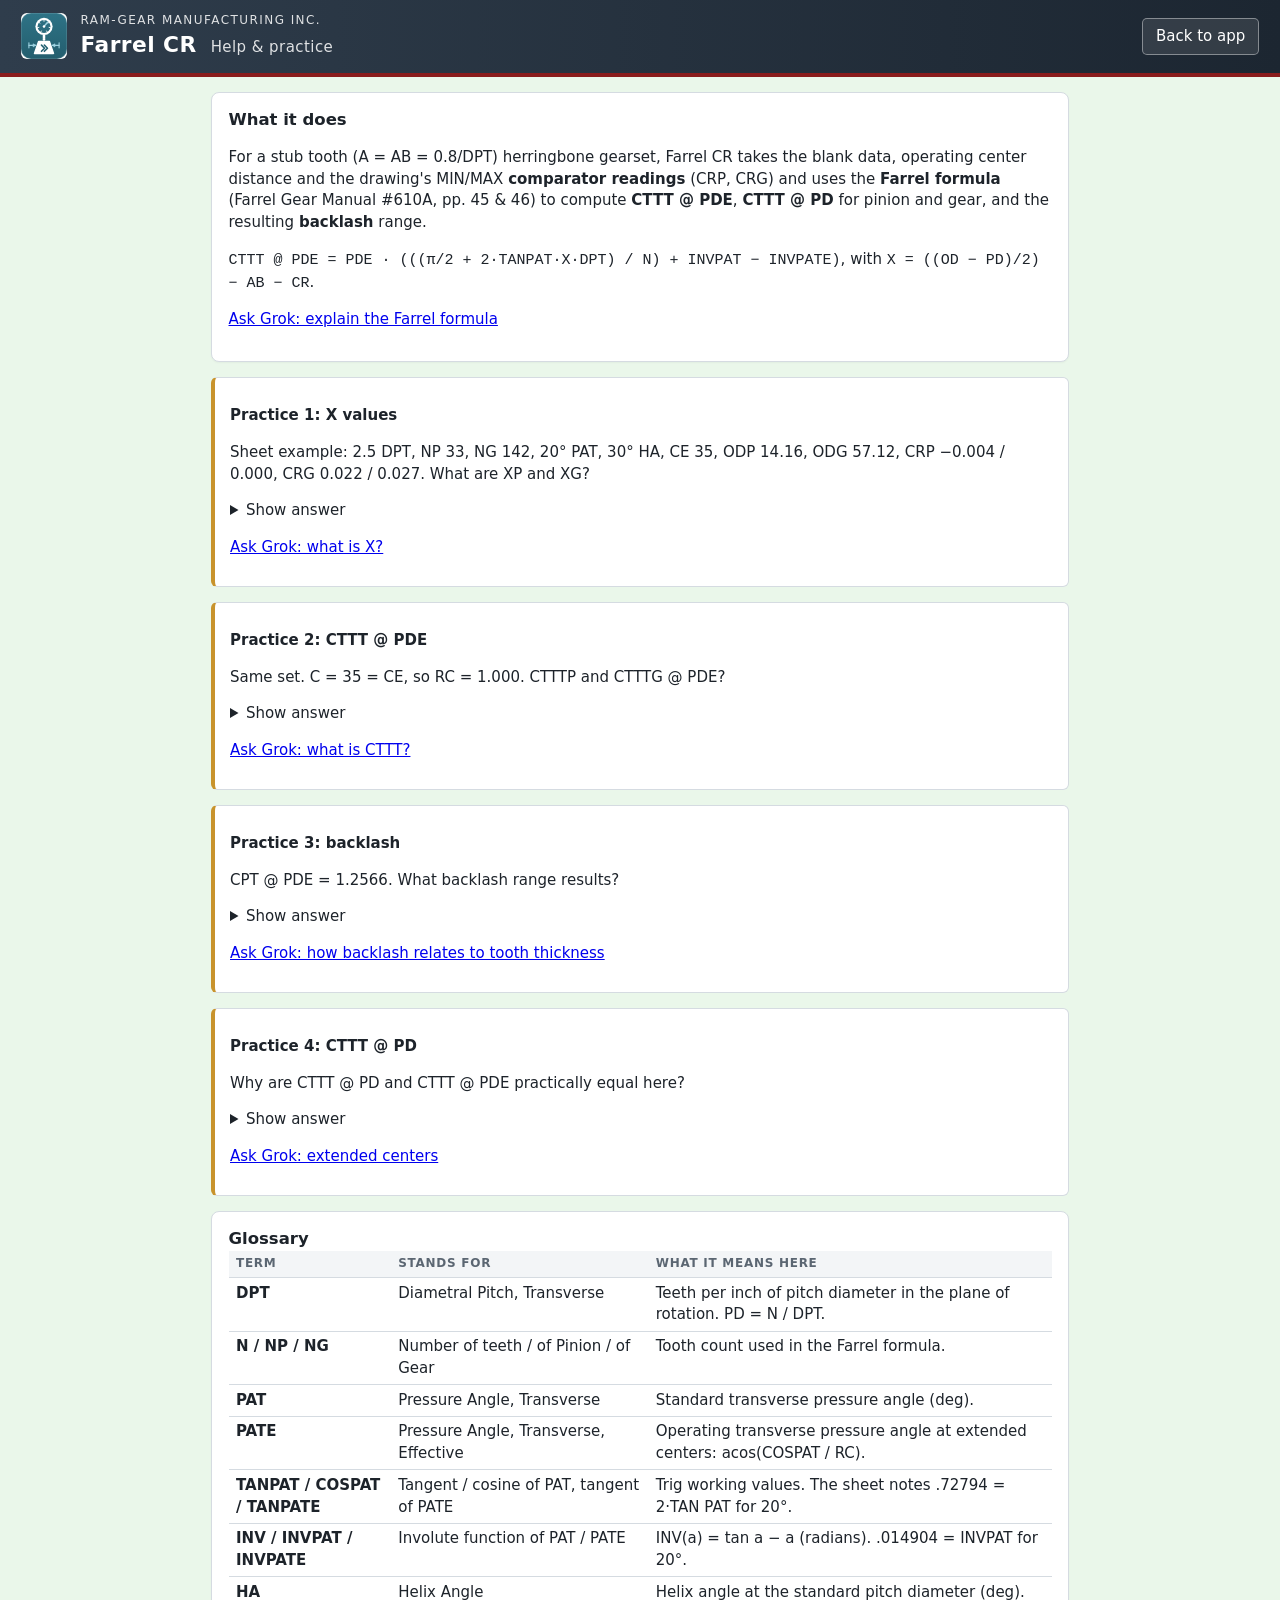
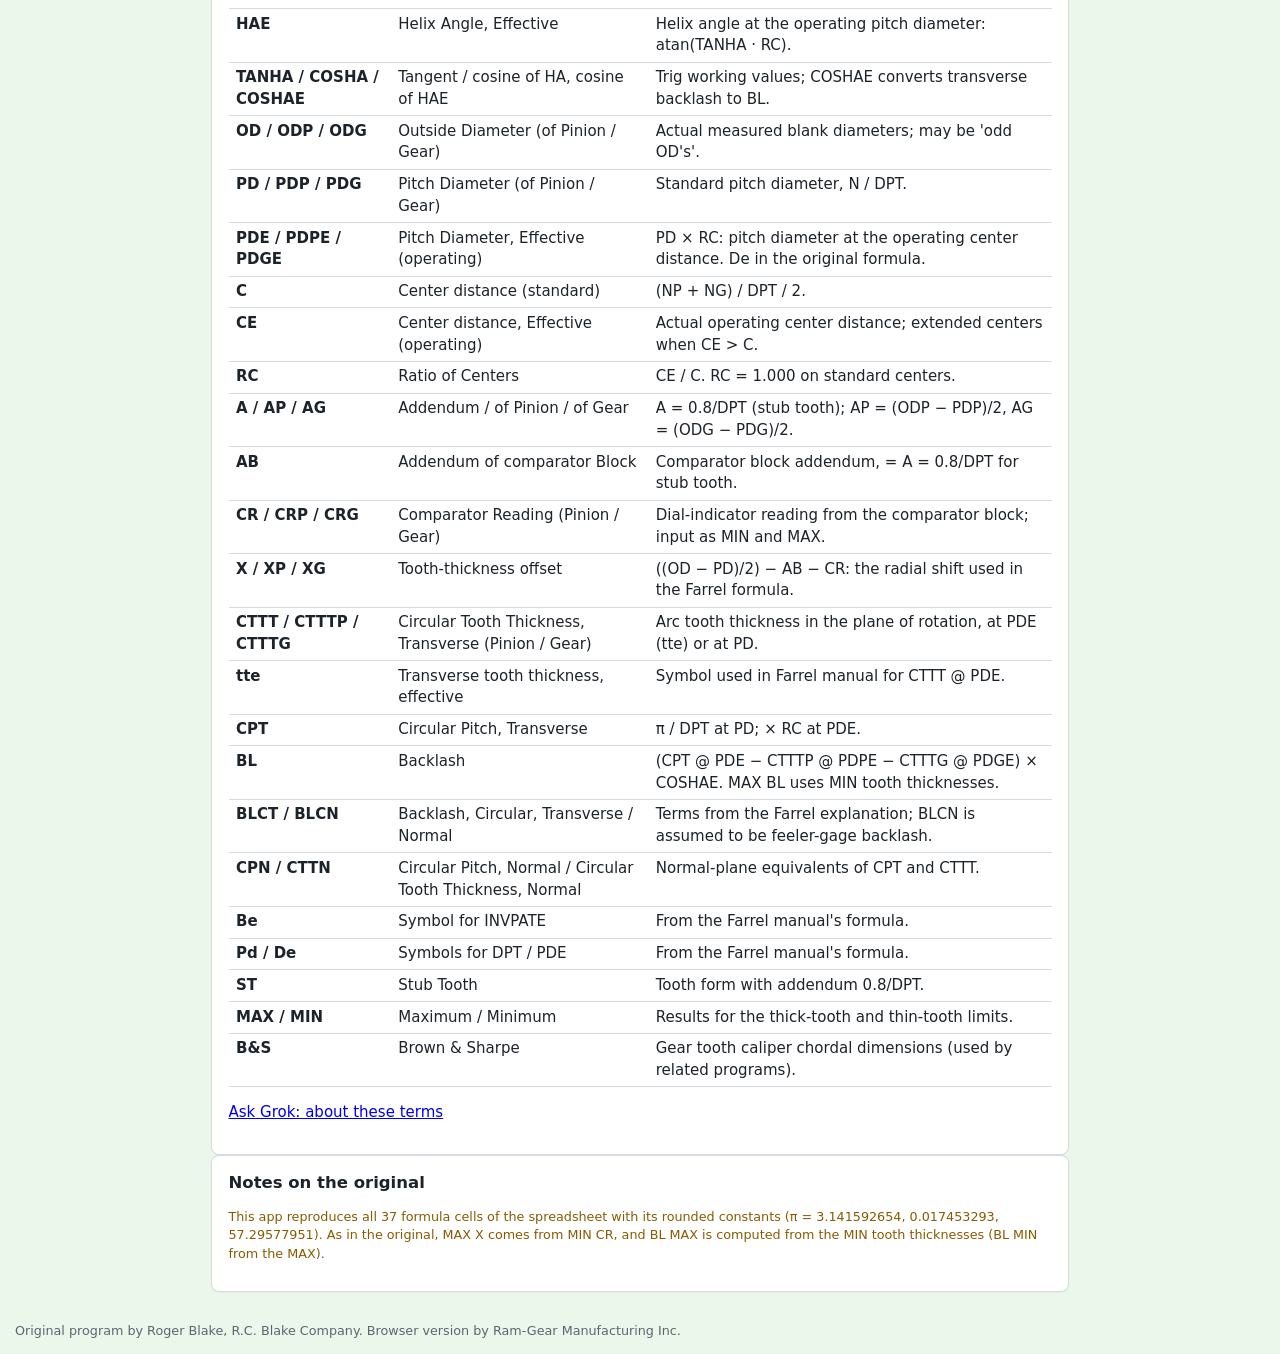
==== help.html @ 2f3c58b5 "Farrel CR app" ====
<!DOCTYPE html>
<html lang="en"><head><meta charset="utf-8"><meta name="viewport" content="width=device-width, initial-scale=1">
<title>Farrel CR – Help &amp; Practice | Ram-Gear Manufacturing</title>
<link rel="icon" type="image/svg+xml" href="icon.svg"><link rel="icon" type="image/png" href="favicon.png"><link rel="icon" href="favicon.ico" sizes="any"><link rel="apple-touch-icon" href="apple-touch-icon.png"><link rel="stylesheet" href="css/style.css"></head>
<body>
<header class="site-header"><div class="brand"><img class="app-icon" src="icon.svg" width="46" height="46" alt="Farrel CR icon">
<div><div class="company">Ram-Gear Manufacturing Inc.</div><h1>Farrel CR <span class="sub">Help &amp; practice</span></h1></div></div>
<nav class="header-actions"><a class="btn" href="index.html">Back to app</a></nav></header>
<main class="help-main">
<section class="card"><h2>What it does</h2>
<p>For a stub tooth (A = AB = 0.8/DPT) herringbone gearset, Farrel CR takes the blank data, operating center distance and the drawing's MIN/MAX <b>comparator readings</b> (CRP, CRG) and uses the <b>Farrel formula</b> (Farrel Gear Manual #610A, pp. 45 &amp; 46) to compute <b>CTTT @ PDE</b>, <b>CTTT @ PD</b> for pinion and gear, and the resulting <b>backlash</b> range.</p>
<p><code>CTTT @ PDE = PDE · (((π/2 + 2·TANPAT·X·DPT) / N) + INVPAT − INVPATE)</code>, with <code>X = ((OD − PD)/2) − AB − CR</code>.</p>
<p><a href="https://grok.com/?q=Explain%20the%20Farrel%20formula%20tte%20%3D%20De%5B1.5708%20%2B%20.72794%20%28X%29%20Pd%20%2B%20.014904%20-%20Be%5D/N%20for%20gear%20tooth%20thickness%20from%20comparator%20readings." target="_blank" rel="noopener">Ask Grok: explain the Farrel formula</a></p></section>
<div class="practice"><h3>Practice 1: X values</h3><p>Sheet example: 2.5 DPT, NP 33, NG 142, 20° PAT, 30° HA, CE 35, ODP 14.16, ODG 57.12, CRP −0.004 / 0.000, CRG 0.022 / 0.027. What are XP and XG?</p><details><summary>Show answer</summary><p>PDP 13.2, AP 0.48, AB 0.32. XP MAX = 0.48 − 0.32 − (−0.004) = 0.1640, MIN 0.1600. PDG 56.8, AG 0.16: XG MAX −0.1820, MIN −0.1870.</p></details><p><a href="https://grok.com/?q=What%20does%20the%20X%20value%20mean%20in%20the%20Farrel%20formula%20for%20tooth%20thickness%20from%20comparator%20reading%3F" target="_blank" rel="noopener">Ask Grok: what is X?</a></p></div><div class="practice"><h3>Practice 2: CTTT @ PDE</h3><p>Same set. C = 35 = CE, so RC = 1.000. CTTTP and CTTTG @ PDE?</p><details><summary>Show answer</summary><p>CTTTP @ PDPE MAX 0.7477, MIN 0.7448; CTTTG @ PDGE MAX 0.4958, MIN 0.4922.</p></details><p><a href="https://grok.com/?q=Explain%20circular%20tooth%20thickness%20transverse%20%28CTTT%29%20at%20the%20operating%20pitch%20diameter%20for%20a%20herringbone%20gearset." target="_blank" rel="noopener">Ask Grok: what is CTTT?</a></p></div><div class="practice"><h3>Practice 3: backlash</h3><p>CPT @ PDE = 1.2566. What backlash range results?</p><details><summary>Show answer</summary><p>BL MAX = (1.2566 − 0.7448 − 0.4922) × COSHAE(0.8660) = 0.0170; BL MIN = 0.0113.</p></details><p><a href="https://grok.com/?q=How%20is%20backlash%20calculated%20from%20pinion%20and%20gear%20circular%20tooth%20thickness%20and%20circular%20pitch%3F" target="_blank" rel="noopener">Ask Grok: how backlash relates to tooth thickness</a></p></div><div class="practice"><h3>Practice 4: CTTT @ PD</h3><p>Why are CTTT @ PD and CTTT @ PDE practically equal here?</p><details><summary>Show answer</summary><p>Because RC = 1.000 the set is on standard centers, so PDE = PD and INVPAT = INVPATE (sheet shows PATE 20.0000005° from the rounded constants). CTTTP @ PDP 0.7477 / 0.7448.</p></details><p><a href="https://grok.com/?q=What%20changes%20in%20gear%20tooth%20thickness%20when%20a%20gearset%20runs%20on%20extended%20center%20distance%3F" target="_blank" rel="noopener">Ask Grok: extended centers</a></p></div>
<section class="card" id="glossary"><h2>Glossary</h2>
<table class="results"><thead><tr><th>Term</th><th>Stands for</th><th>What it means here</th></tr></thead><tbody><tr><td><b>DPT</b></td><td>Diametral Pitch, Transverse</td><td>Teeth per inch of pitch diameter in the plane of rotation. PD = N / DPT.</td></tr><tr><td><b>N / NP / NG</b></td><td>Number of teeth / of Pinion / of Gear</td><td>Tooth count used in the Farrel formula.</td></tr><tr><td><b>PAT</b></td><td>Pressure Angle, Transverse</td><td>Standard transverse pressure angle (deg).</td></tr><tr><td><b>PATE</b></td><td>Pressure Angle, Transverse, Effective</td><td>Operating transverse pressure angle at extended centers: acos(COSPAT / RC).</td></tr><tr><td><b>TANPAT / COSPAT / TANPATE</b></td><td>Tangent / cosine of PAT, tangent of PATE</td><td>Trig working values. The sheet notes .72794 = 2·TAN PAT for 20°.</td></tr><tr><td><b>INV / INVPAT / INVPATE</b></td><td>Involute function of PAT / PATE</td><td>INV(a) = tan a − a (radians). .014904 = INVPAT for 20°.</td></tr><tr><td><b>HA</b></td><td>Helix Angle</td><td>Helix angle at the standard pitch diameter (deg).</td></tr><tr><td><b>HAE</b></td><td>Helix Angle, Effective</td><td>Helix angle at the operating pitch diameter: atan(TANHA · RC).</td></tr><tr><td><b>TANHA / COSHA / COSHAE</b></td><td>Tangent / cosine of HA, cosine of HAE</td><td>Trig working values; COSHAE converts transverse backlash to BL.</td></tr><tr><td><b>OD / ODP / ODG</b></td><td>Outside Diameter (of Pinion / Gear)</td><td>Actual measured blank diameters; may be 'odd OD's'.</td></tr><tr><td><b>PD / PDP / PDG</b></td><td>Pitch Diameter (of Pinion / Gear)</td><td>Standard pitch diameter, N / DPT.</td></tr><tr><td><b>PDE / PDPE / PDGE</b></td><td>Pitch Diameter, Effective (operating)</td><td>PD × RC: pitch diameter at the operating center distance. De in the original formula.</td></tr><tr><td><b>C</b></td><td>Center distance (standard)</td><td>(NP + NG) / DPT / 2.</td></tr><tr><td><b>CE</b></td><td>Center distance, Effective (operating)</td><td>Actual operating center distance; extended centers when CE > C.</td></tr><tr><td><b>RC</b></td><td>Ratio of Centers</td><td>CE / C. RC = 1.000 on standard centers.</td></tr><tr><td><b>A / AP / AG</b></td><td>Addendum / of Pinion / of Gear</td><td>A = 0.8/DPT (stub tooth); AP = (ODP − PDP)/2, AG = (ODG − PDG)/2.</td></tr><tr><td><b>AB</b></td><td>Addendum of comparator Block</td><td>Comparator block addendum, = A = 0.8/DPT for stub tooth.</td></tr><tr><td><b>CR / CRP / CRG</b></td><td>Comparator Reading (Pinion / Gear)</td><td>Dial-indicator reading from the comparator block; input as MIN and MAX.</td></tr><tr><td><b>X / XP / XG</b></td><td>Tooth-thickness offset</td><td>((OD − PD)/2) − AB − CR: the radial shift used in the Farrel formula.</td></tr><tr><td><b>CTTT / CTTTP / CTTTG</b></td><td>Circular Tooth Thickness, Transverse (Pinion / Gear)</td><td>Arc tooth thickness in the plane of rotation, at PDE (tte) or at PD.</td></tr><tr><td><b>tte</b></td><td>Transverse tooth thickness, effective</td><td>Symbol used in Farrel manual for CTTT @ PDE.</td></tr><tr><td><b>CPT</b></td><td>Circular Pitch, Transverse</td><td>π / DPT at PD; × RC at PDE.</td></tr><tr><td><b>BL</b></td><td>Backlash</td><td>(CPT @ PDE − CTTTP @ PDPE − CTTTG @ PDGE) × COSHAE. MAX BL uses MIN tooth thicknesses.</td></tr><tr><td><b>BLCT / BLCN</b></td><td>Backlash, Circular, Transverse / Normal</td><td>Terms from the Farrel explanation; BLCN is assumed to be feeler-gage backlash.</td></tr><tr><td><b>CPN / CTTN</b></td><td>Circular Pitch, Normal / Circular Tooth Thickness, Normal</td><td>Normal-plane equivalents of CPT and CTTT.</td></tr><tr><td><b>Be</b></td><td>Symbol for INVPATE</td><td>From the Farrel manual's formula.</td></tr><tr><td><b>Pd / De</b></td><td>Symbols for DPT / PDE</td><td>From the Farrel manual's formula.</td></tr><tr><td><b>ST</b></td><td>Stub Tooth</td><td>Tooth form with addendum 0.8/DPT.</td></tr><tr><td><b>MAX / MIN</b></td><td>Maximum / Minimum</td><td>Results for the thick-tooth and thin-tooth limits.</td></tr><tr><td><b>B&amp;S</b></td><td>Brown &amp; Sharpe</td><td>Gear tooth caliper chordal dimensions (used by related programs).</td></tr></tbody></table>
<p><a href="https://grok.com/?q=Explain%20gear%20abbreviations%20DPT%2C%20PAT%2C%20PATE%2C%20HAE%2C%20PDE%2C%20CE%2C%20RC%2C%20CR%2C%20CTTT%2C%20CPT%20and%20backlash%20for%20herringbone%20gears." target="_blank" rel="noopener">Ask Grok: about these terms</a></p></section>
<section class="card"><h2>Notes on the original</h2>
<p class="flag">This app reproduces all 37 formula cells of the spreadsheet with its rounded constants (π = 3.141592654, 0.017453293, 57.29577951). As in the original, MAX X comes from MIN CR, and BL MAX is computed from the MIN tooth thicknesses (BL MIN from the MAX).</p></section>
</main>
<footer class="site-footer">Original program by Roger Blake, R.C. Blake Company. Browser version by Ram-Gear Manufacturing Inc.</footer>
</body></html>
---- css/style.css ----
:root{
  --ink:#1d232a; --muted:#5b6672; --line:#d5dbe1; --bg:#EAF7EA; --card:#fff;
  --brand:#8a1c1c; --brand-dark:#5e1010; --steel:#2f3d4c; --accent:#c8932c;
  --ok:#256b3a; --warn:#8a5a00; --err:#a11d1d;
  --mono: "SFMono-Regular", Consolas, "Liberation Mono", Menlo, monospace;
}
*{box-sizing:border-box}
html,body{margin:0;background:var(--bg);color:var(--ink);font:15px/1.45 system-ui,-apple-system,"Segoe UI",Roboto,Arial,sans-serif}
.site-header{display:flex;justify-content:space-between;align-items:center;gap:1rem;flex-wrap:wrap;
  padding:.8rem 1.4rem;background:linear-gradient(90deg,var(--steel),#1c2631);color:#fff;border-bottom:4px solid var(--brand)}
.brand{display:flex;align-items:center;gap:.9rem}
.logo{width:46px;height:46px;border-radius:6px;background:var(--brand);color:#fff;display:grid;place-items:center;
  font-weight:800;letter-spacing:.5px;font-size:1.1rem;border:2px solid var(--accent)}
.company{font-size:.8rem;text-transform:uppercase;letter-spacing:.12em;opacity:.85}
h1{margin:0;font-size:1.45rem;letter-spacing:.02em}
h1 .sub{font-weight:400;font-size:1rem;opacity:.85;margin-left:.4rem}
h2{font-size:1.1rem;margin:0}
h3{font-size:1rem}
.layout{display:grid;grid-template-columns:minmax(330px,440px) 1fr;gap:1.1rem;padding:1.1rem 1.4rem;max-width:1400px;margin:0 auto}
#tools,#docs{grid-column:1 / -1}
.card{background:var(--card);border:1px solid var(--line);border-radius:8px;padding:1rem 1.1rem;box-shadow:0 1px 2px rgba(0,0,0,.04)}
.card-head{display:flex;justify-content:space-between;align-items:center;border-bottom:2px solid var(--brand);padding-bottom:.45rem;margin-bottom:.8rem}
.units{font-size:.85rem;color:var(--muted)}
.units select{margin-left:.3rem}
.field{margin-bottom:.65rem}
.field label{display:block;font-weight:600;font-size:.9rem;margin-bottom:.2rem}
.field label small{font-weight:400;color:var(--muted)}
.inp{display:flex;align-items:center;gap:.4rem}
input,select,textarea{font:inherit;padding:.38rem .5rem;border:1px solid #aab4be;border-radius:5px;background:#fff;color:var(--ink)}
.inp input{flex:1;font-family:var(--mono);font-size:1rem}
input:focus,select:focus,textarea:focus{outline:2px solid var(--accent);outline-offset:0;border-color:var(--accent)}
.field.has-error input{border-color:var(--err);background:#fff6f6}
.u{min-width:2.4rem;color:var(--muted);font-size:.85rem}
.hint{font-size:.8rem;color:var(--muted);margin-top:.15rem;font-family:var(--mono)}
.err{font-size:.82rem;color:var(--err);margin-top:.15rem}
.err:empty{display:none}
.btn{font:inherit;cursor:pointer;border:1px solid #aab4be;border-radius:5px;padding:.42rem .85rem;background:#f7f8fa;color:var(--ink)}
.btn:hover{background:#eceff2}
.site-header .btn{background:rgba(255,255,255,.1);color:#fff;border-color:rgba(255,255,255,.4)}
.site-header .btn:hover{background:rgba(255,255,255,.2)}
.btn-primary{background:var(--brand);color:#fff;border-color:var(--brand-dark);font-weight:600}
.btn-primary:hover{background:var(--brand-dark)}
.btn-ghost{background:transparent}
.btn-small{padding:.2rem .55rem;font-size:.82rem}
.actions{display:flex;gap:.5rem;flex-wrap:wrap;margin-top:.8rem}
.job{margin-top:.6rem;border:1px dashed var(--line);border-radius:6px;padding:.4rem .6rem}
.job summary{cursor:pointer;font-size:.9rem;color:var(--muted)}
.job label{display:block;font-size:.85rem;margin-top:.35rem}
.job input,.job textarea{width:100%;margin-top:.15rem}
.grid2{display:grid;grid-template-columns:1fr 1fr;gap:0 .6rem}
.notes{margin-top:1rem;background:#fbf7ee;border:1px solid #ead9b5;border-radius:6px;padding:.55rem .8rem;font-size:.88rem}
.notes h3{margin:.1rem 0 .3rem;color:var(--brand);font-size:.9rem;text-transform:uppercase;letter-spacing:.06em}
.notes p{margin:.25rem 0}
.notes code{font-family:var(--mono);font-size:.85em}
table.results{width:100%;border-collapse:collapse}
.results th,.results td{border-bottom:1px solid var(--line);padding:.45rem .55rem;text-align:left;vertical-align:top}
.results thead th{background:#f3f5f7;font-size:.8rem;text-transform:uppercase;letter-spacing:.06em;color:var(--muted)}
.results td.num,.results th.num{text-align:right;font-family:var(--mono);white-space:nowrap}
.results td.idx{width:2.2rem;color:var(--muted)}
.results tr.key td{background:#fff7e6;font-weight:700}
.results tr.key td.num{font-size:1.15rem;color:var(--brand-dark)}
.results.small td{font-size:.88rem;padding:.3rem .55rem}
.results .unit{color:var(--muted);font-size:.8em;margin-left:.25rem}
.results .dm{color:var(--muted);margin-left:.5rem}
.empty{color:var(--muted);text-align:center;padding:2rem!important}
.sec{margin:1.2rem 0 .4rem}
.tag{display:inline-block;font-size:.68rem;font-weight:600;text-transform:uppercase;letter-spacing:.05em;padding:.05rem .4rem;border-radius:3px;vertical-align:middle}
.tag-new{background:#e7eef7;color:#2c4f7c;border:1px solid #c4d4e8}
.stamp{font-size:.8rem;color:var(--muted)}
.method{font-size:.8rem;color:var(--muted);margin-top:1rem;border-top:1px solid var(--line);padding-top:.6rem}
.msg{border-radius:5px;padding:.45rem .7rem;margin-bottom:.6rem;font-size:.88rem}
.msg.warn{background:#fff6e0;border:1px solid #f0d48a;color:var(--warn)}
.msg.error{background:#fdecec;border:1px solid #f0b4b4;color:var(--err)}
.muted{color:var(--muted);font-size:.88rem}
.helpers{display:grid;grid-template-columns:repeat(auto-fill,minmax(250px,1fr));gap:.8rem}
.helper{border:1px solid var(--line);border-radius:6px;padding:.6rem .7rem;display:flex;flex-direction:column;gap:.35rem}
.helper h4{margin:0;font-size:.9rem}
.helper label{font-size:.85rem;display:flex;justify-content:space-between;align-items:center;gap:.5rem}
.helper input{width:9rem;font-family:var(--mono)}
.helper output{font-family:var(--mono);font-weight:700;min-height:1.2em}
.helper .btn{align-self:flex-start}
.docs code{font-family:var(--mono);font-size:.88em;background:#f3f5f7;padding:.05rem .25rem;border-radius:3px}
.formulas li{margin:.25rem 0}
.site-footer{display:flex;justify-content:space-between;flex-wrap:wrap;gap:.5rem;padding:.8rem 1.4rem 1.4rem;color:var(--muted);font-size:.8rem;max-width:1400px;margin:0 auto}
.print-only{display:none}
.toast{position:fixed;bottom:1rem;left:50%;transform:translateX(-50%);background:var(--steel);color:#fff;padding:.5rem 1rem;border-radius:5px;font-size:.9rem;z-index:10}
@media (max-width:860px){.layout{grid-template-columns:1fr}}

@media print{
  @page{size:letter;margin:.5in}
  html,body{background:#fff;font-size:11pt}
  .no-print,.site-header,.site-footer,#messages .warn-print-hide{display:none!important}
  .print-only{display:block}
  .layout{display:block;padding:0}
  .card{border:none;box-shadow:none;padding:0}
  .print-brand{display:flex;gap:.8rem;align-items:center;border-bottom:3px solid #000;padding-bottom:.4rem;margin-bottom:.5rem}
  .print-brand .logo{width:38px;height:38px;background:#fff;color:#000;border:2px solid #000}
  .ptitle{font-weight:700;font-size:13pt}
  .jobtable{width:100%;border-collapse:collapse;margin:.3rem 0 .6rem;font-size:10pt}
  .jobtable td{padding:.15rem .3rem;border:1px solid #999}
  .jobtable td.k{font-weight:600;width:16%;background:#f2f2f2}
  .results th,.results td{border-bottom:1px solid #999;padding:.2rem .45rem}
  .results.small td{padding:.12rem .45rem;font-size:9pt}
  .sec{margin:.6rem 0 .2rem}
  .method{margin-top:.5rem;font-size:8pt}
  .results tr.key td{background:#eee}
  .card-head{border-bottom:1px solid #000}
  .tag-new{border:1px solid #999;background:#fff;color:#333}
  .sig{margin-top:1rem}
  .card-head{margin-bottom:.3rem}
  .print-brand{margin-bottom:.3rem}
  .msg{border:1px solid #999;background:#fff;color:#000}
}
.attrib{font-size:.88rem;color:var(--muted);border-left:3px solid var(--accent);padding:.3rem .7rem;background:#fbf7ee}

a.btn{text-decoration:none;display:inline-block}
.app-icon{width:46px;height:46px;border-radius:10px;display:block;flex:none}
/* Span CR additions */
.app-icon{border-radius:6px;background:#fff}
.big{font-family:var(--mono);font-size:1.15rem;font-weight:700}
table.results{width:100%;border-collapse:collapse}
table.results th,table.results td{padding:.3rem .5rem;border-bottom:1px solid var(--line);text-align:left}
table.results td.num,table.results th.num{text-align:right;font-family:var(--mono)}
.site-footer{text-align:center;color:var(--muted);font-size:.85rem;padding:1rem}
.practice{background:#fff;border:1px solid var(--line);border-left:4px solid var(--accent);border-radius:6px;padding:.8rem 1rem;margin:1rem 0}
.practice details{margin-top:.4rem}
.flag{color:var(--warn);font-size:.85rem}
.help-main{max-width:900px;margin:0 auto;padding:1rem 1.4rem}
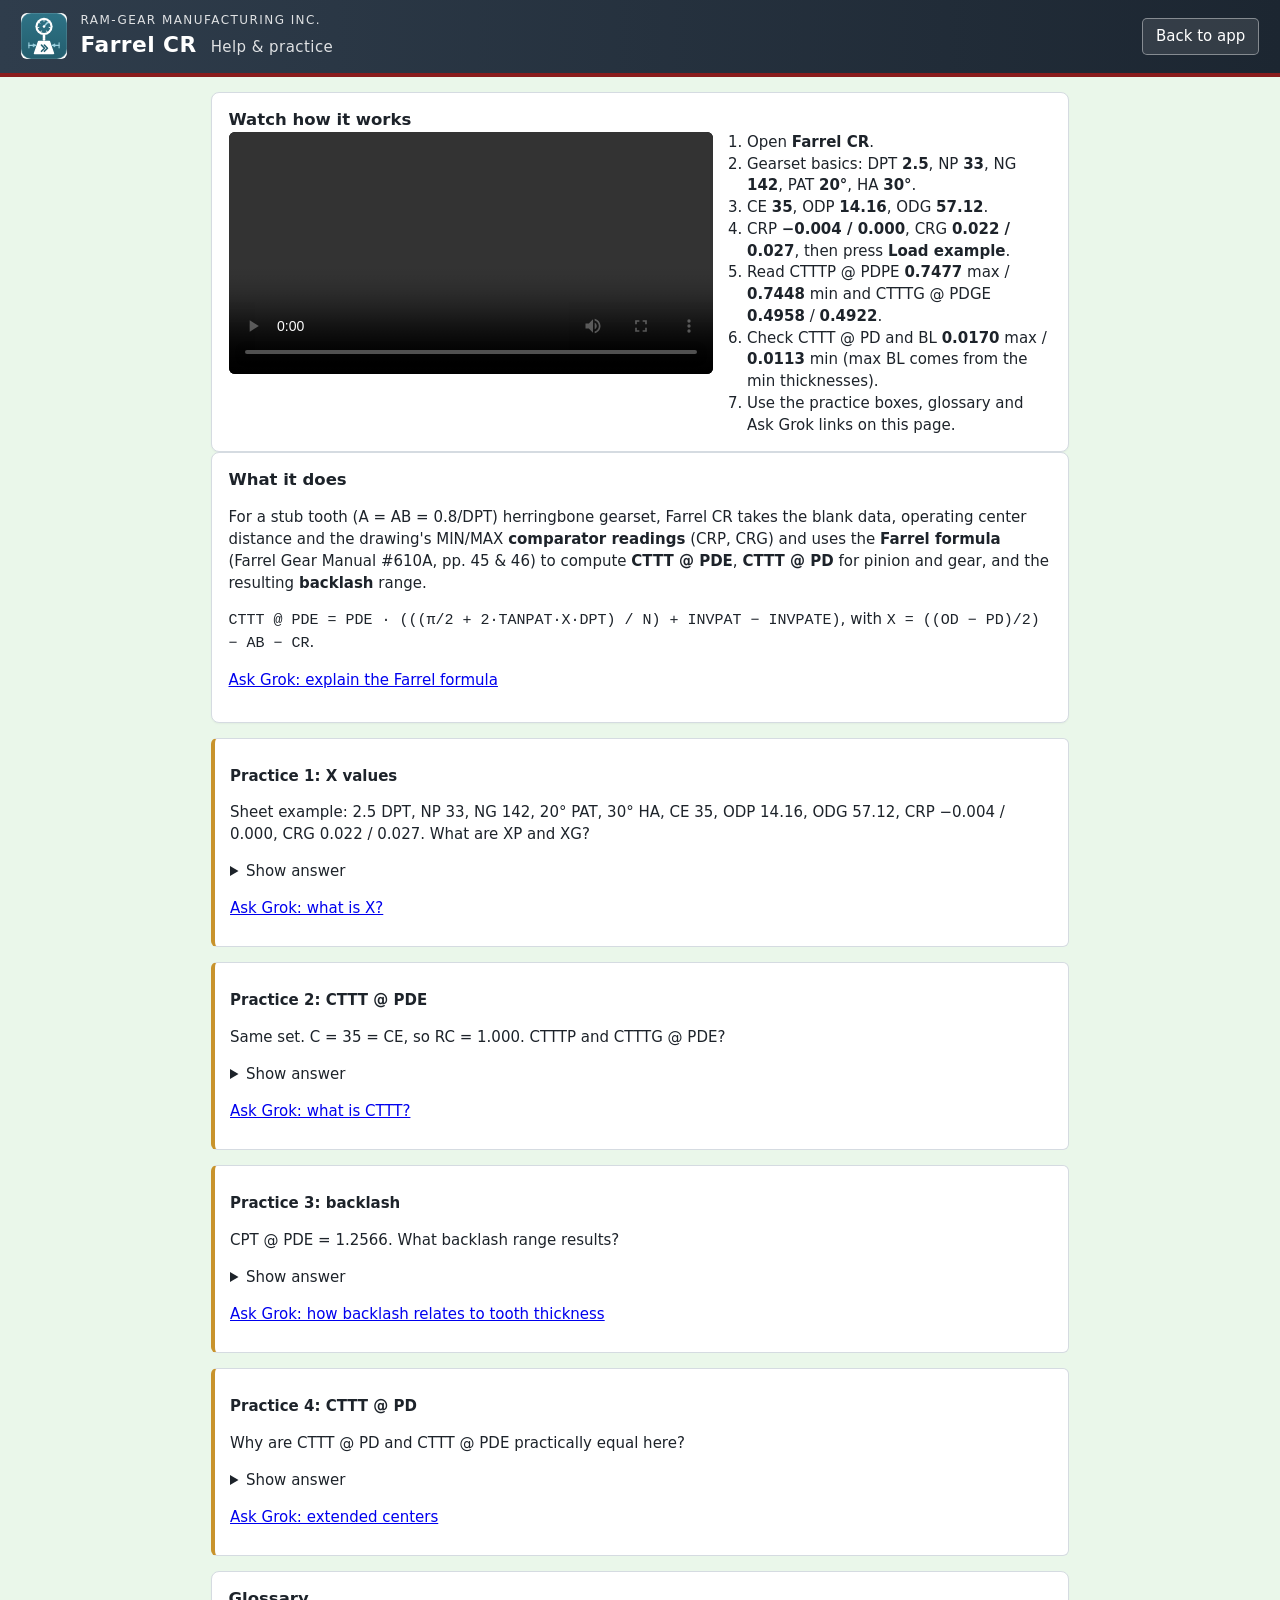
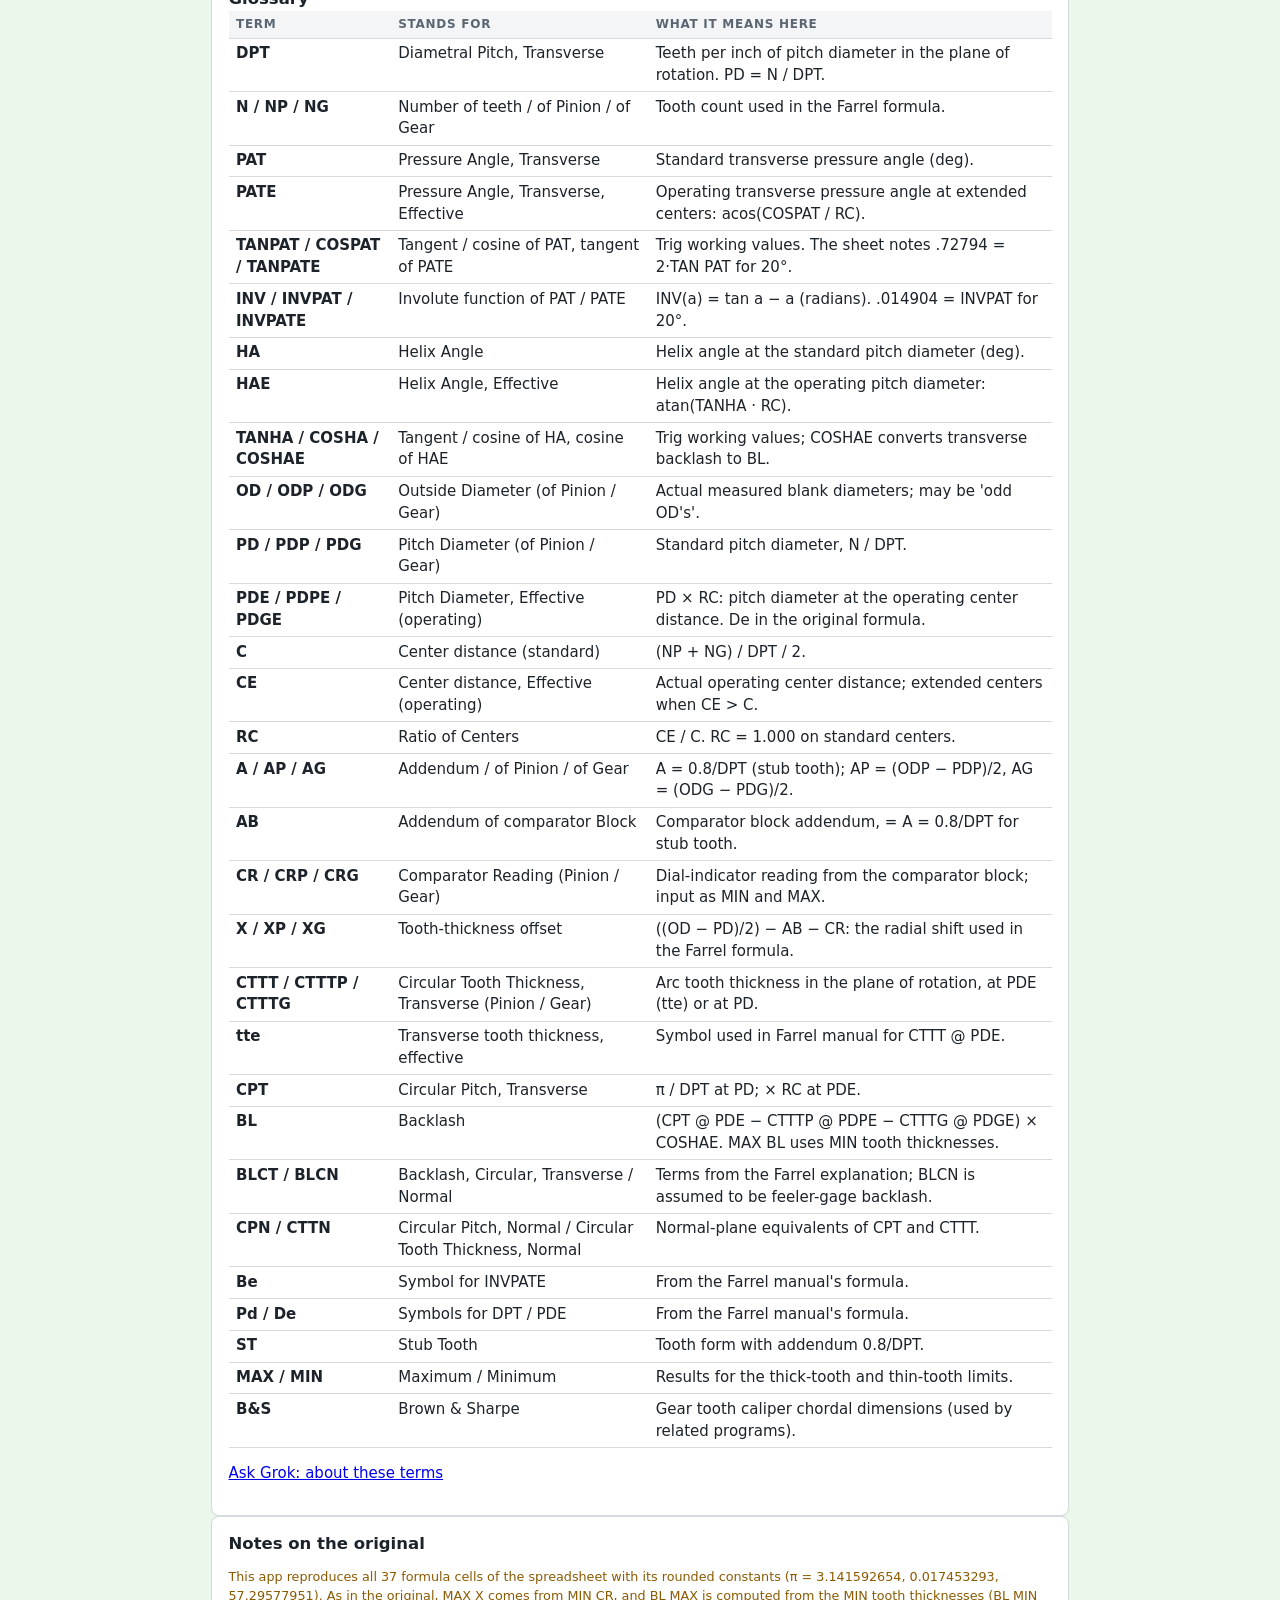
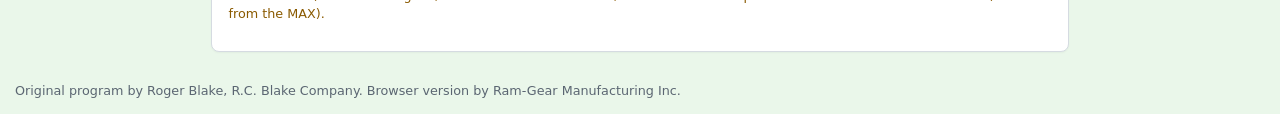
==== commit 2c81085a: "Add help video" ====
--- a/help.html
+++ b/help.html
@@ -7,6 +7,11 @@
 <div><div class="company">Ram-Gear Manufacturing Inc.</div><h1>Farrel CR <span class="sub">Help &amp; practice</span></h1></div></div>
 <nav class="header-actions"><a class="btn" href="index.html">Back to app</a></nav></header>
 <main class="help-main">
+<section class="card" id="video"><h2>Watch how it works</h2>
+<div style="display:flex;flex-wrap:wrap;gap:1rem;align-items:flex-start">
+<video controls preload="metadata" style="flex:1 1 420px;max-width:100%;border-radius:6px;background:#000"><source src="media/farrel-cr-help.mp4" type="video/mp4">Your browser can't play this video. <a href="media/farrel-cr-help.mp4">Download it</a>.</video>
+<ol style="flex:1 1 260px;margin:0;padding-left:1.3rem"><li>Open <b>Farrel CR</b>.</li><li>Gearset basics: DPT <b>2.5</b>, NP <b>33</b>, NG <b>142</b>, PAT <b>20°</b>, HA <b>30°</b>.</li><li>CE <b>35</b>, ODP <b>14.16</b>, ODG <b>57.12</b>.</li><li>CRP <b>−0.004 / 0.000</b>, CRG <b>0.022 / 0.027</b>, then press <b>Load example</b>.</li><li>Read CTTTP @ PDPE <b>0.7477</b> max / <b>0.7448</b> min and CTTTG @ PDGE <b>0.4958</b> / <b>0.4922</b>.</li><li>Check CTTT @ PD and BL <b>0.0170</b> max / <b>0.0113</b> min (max BL comes from the min thicknesses).</li><li>Use the practice boxes, glossary and Ask Grok links on this page.</li></ol></div></section>
+
 <section class="card"><h2>What it does</h2>
 <p>For a stub tooth (A = AB = 0.8/DPT) herringbone gearset, Farrel CR takes the blank data, operating center distance and the drawing's MIN/MAX <b>comparator readings</b> (CRP, CRG) and uses the <b>Farrel formula</b> (Farrel Gear Manual #610A, pp. 45 &amp; 46) to compute <b>CTTT @ PDE</b>, <b>CTTT @ PD</b> for pinion and gear, and the resulting <b>backlash</b> range.</p>
 <p><code>CTTT @ PDE = PDE · (((π/2 + 2·TANPAT·X·DPT) / N) + INVPAT − INVPATE)</code>, with <code>X = ((OD − PD)/2) − AB − CR</code>.</p>
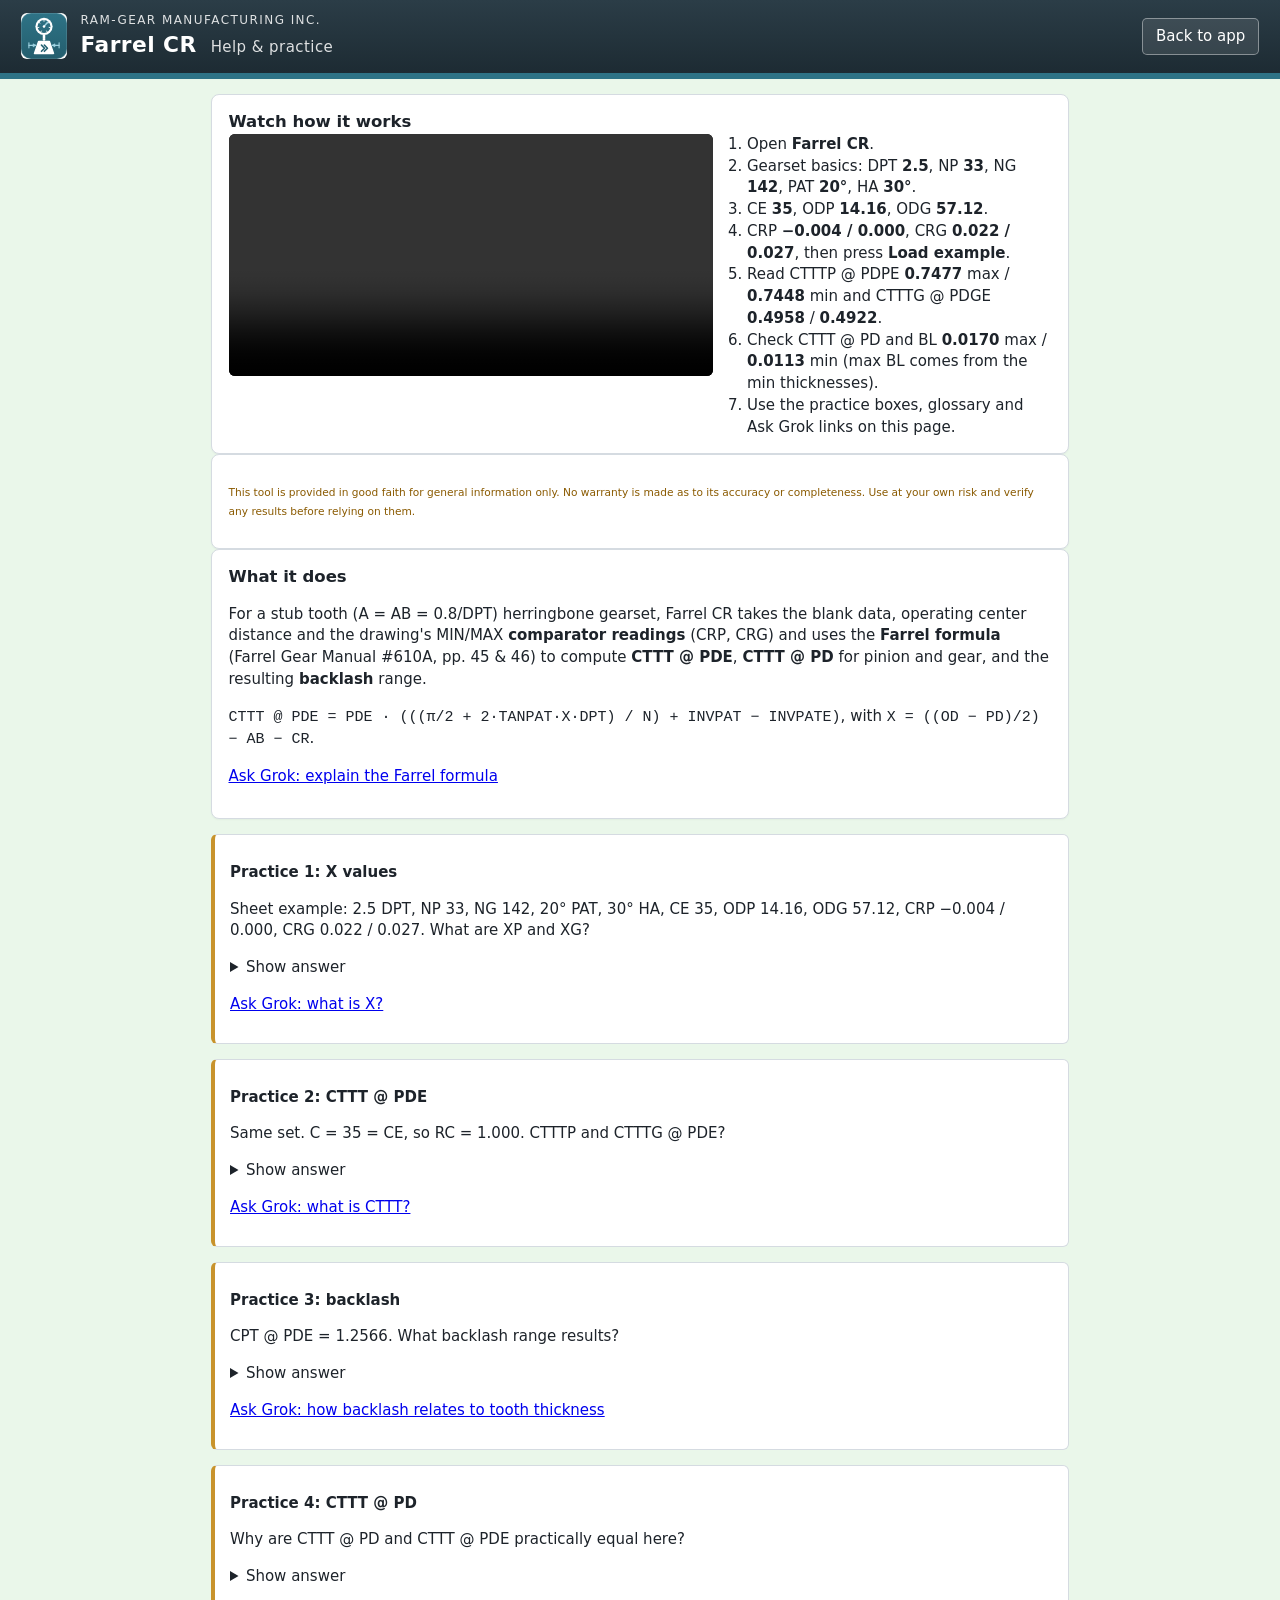
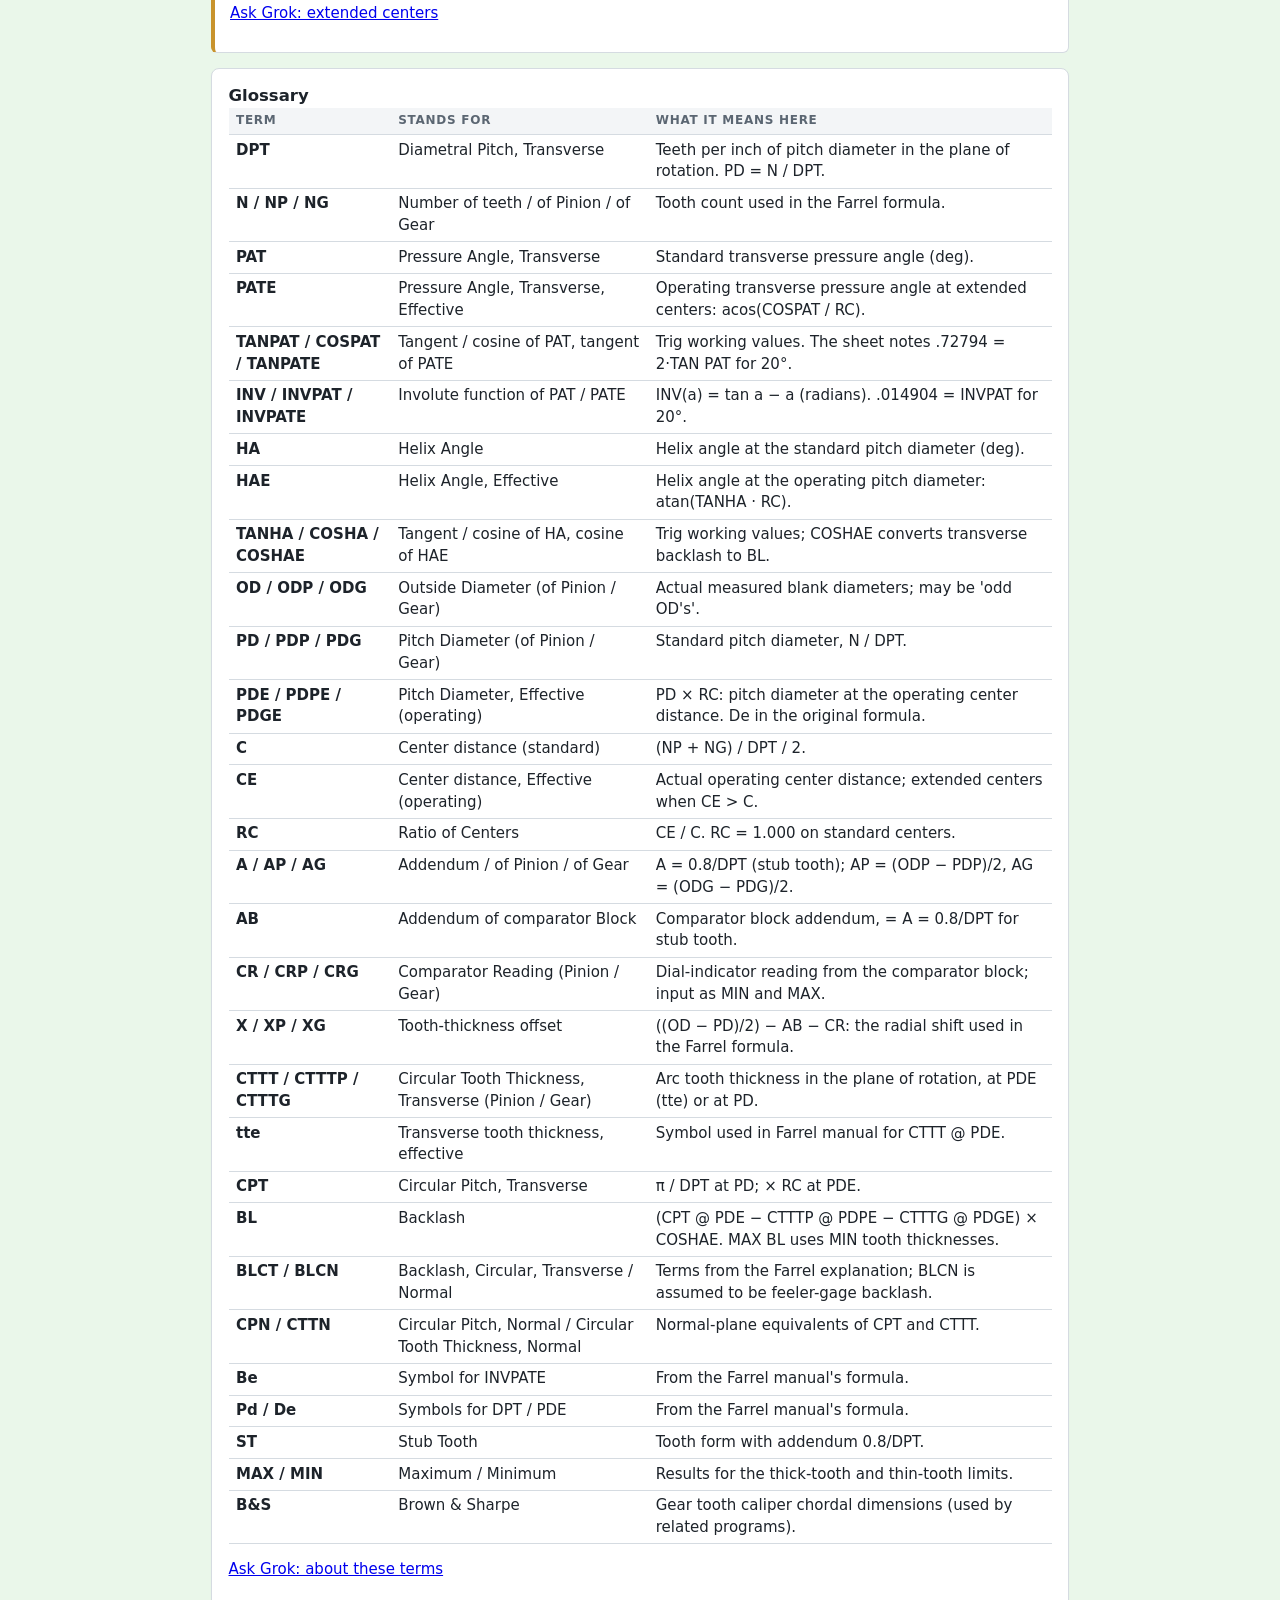
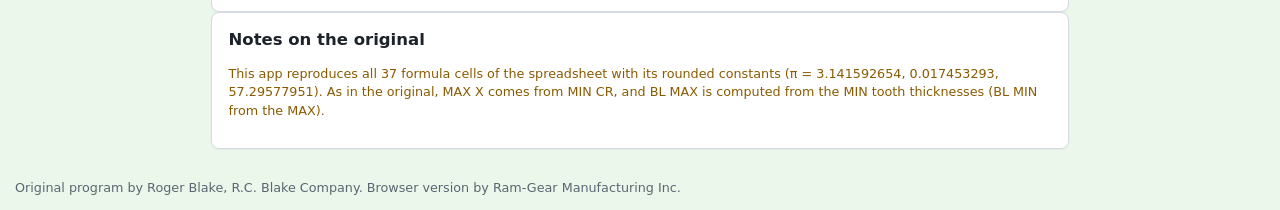
==== commit 465ead5f: "Add disclaimer notice to help" ====
--- a/help.html
+++ b/help.html
@@ -11,6 +11,7 @@
 <div style="display:flex;flex-wrap:wrap;gap:1rem;align-items:flex-start">
 <video controls preload="metadata" style="flex:1 1 420px;max-width:100%;border-radius:6px;background:#000"><source src="media/farrel-cr-help.mp4" type="video/mp4">Your browser can't play this video. <a href="media/farrel-cr-help.mp4">Download it</a>.</video>
 <ol style="flex:1 1 260px;margin:0;padding-left:1.3rem"><li>Open <b>Farrel CR</b>.</li><li>Gearset basics: DPT <b>2.5</b>, NP <b>33</b>, NG <b>142</b>, PAT <b>20°</b>, HA <b>30°</b>.</li><li>CE <b>35</b>, ODP <b>14.16</b>, ODG <b>57.12</b>.</li><li>CRP <b>−0.004 / 0.000</b>, CRG <b>0.022 / 0.027</b>, then press <b>Load example</b>.</li><li>Read CTTTP @ PDPE <b>0.7477</b> max / <b>0.7448</b> min and CTTTG @ PDGE <b>0.4958</b> / <b>0.4922</b>.</li><li>Check CTTT @ PD and BL <b>0.0170</b> max / <b>0.0113</b> min (max BL comes from the min thicknesses).</li><li>Use the practice boxes, glossary and Ask Grok links on this page.</li></ol></div></section>
+<section class="card" id="disclaimer"><p class="flag"><small>This tool is provided in good faith for general information only. No warranty is made as to its accuracy or completeness. Use at your own risk and verify any results before relying on them.</small></p></section>
 
 <section class="card"><h2>What it does</h2>
 <p>For a stub tooth (A = AB = 0.8/DPT) herringbone gearset, Farrel CR takes the blank data, operating center distance and the drawing's MIN/MAX <b>comparator readings</b> (CRP, CRG) and uses the <b>Farrel formula</b> (Farrel Gear Manual #610A, pp. 45 &amp; 46) to compute <b>CTTT @ PDE</b>, <b>CTTT @ PD</b> for pinion and gear, and the resulting <b>backlash</b> range.</p>
--- a/css/style.css
+++ b/css/style.css
@@ -7,7 +7,7 @@
 *{box-sizing:border-box}
 html,body{margin:0;background:var(--bg);color:var(--ink);font:15px/1.45 system-ui,-apple-system,"Segoe UI",Roboto,Arial,sans-serif}
 .site-header{display:flex;justify-content:space-between;align-items:center;gap:1rem;flex-wrap:wrap;
-  padding:.8rem 1.4rem;background:linear-gradient(90deg,var(--steel),#1c2631);color:#fff;border-bottom:4px solid var(--brand)}
+  padding:.8rem 1.4rem;background: linear-gradient(#2b3d47, #1d2b33); color:#fff; border-bottom: 6px solid #2e7386;}
 .brand{display:flex;align-items:center;gap:.9rem}
 .logo{width:46px;height:46px;border-radius:6px;background:var(--brand);color:#fff;display:grid;place-items:center;
   font-weight:800;letter-spacing:.5px;font-size:1.1rem;border:2px solid var(--accent)}
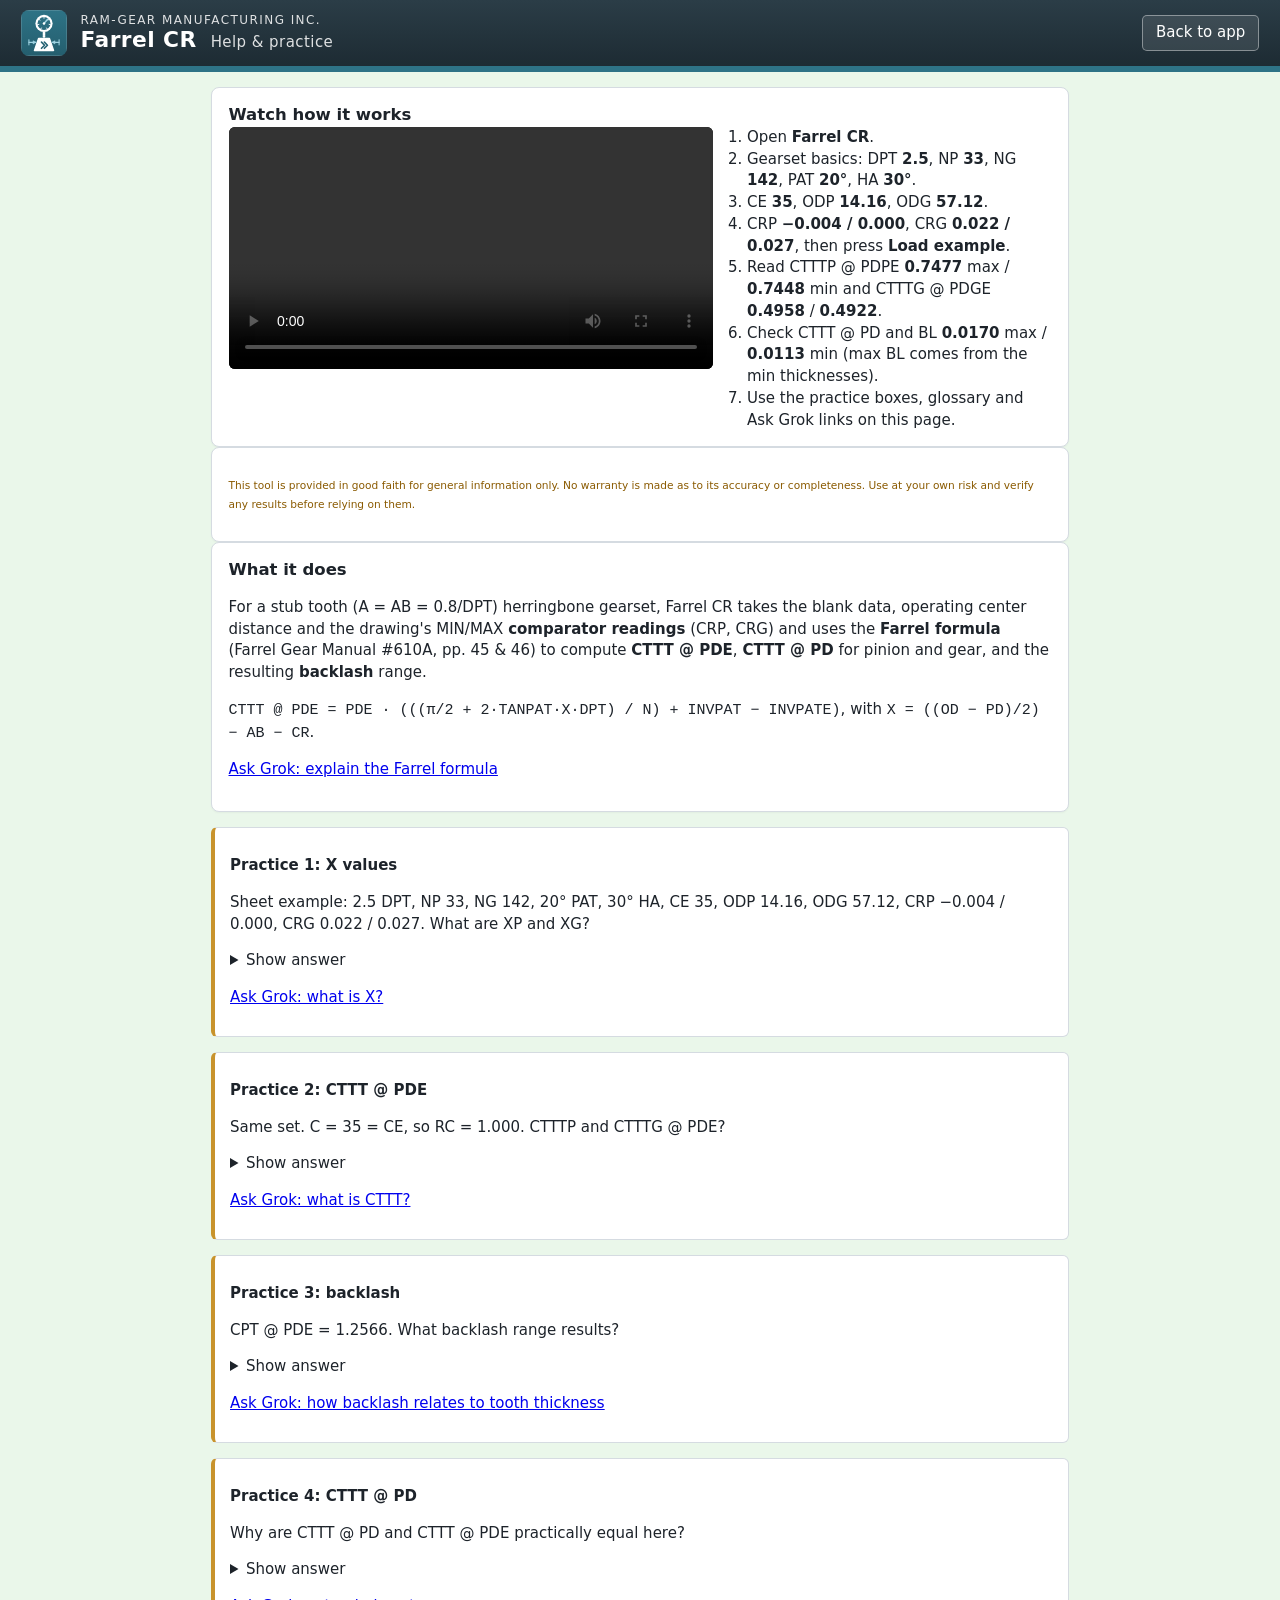
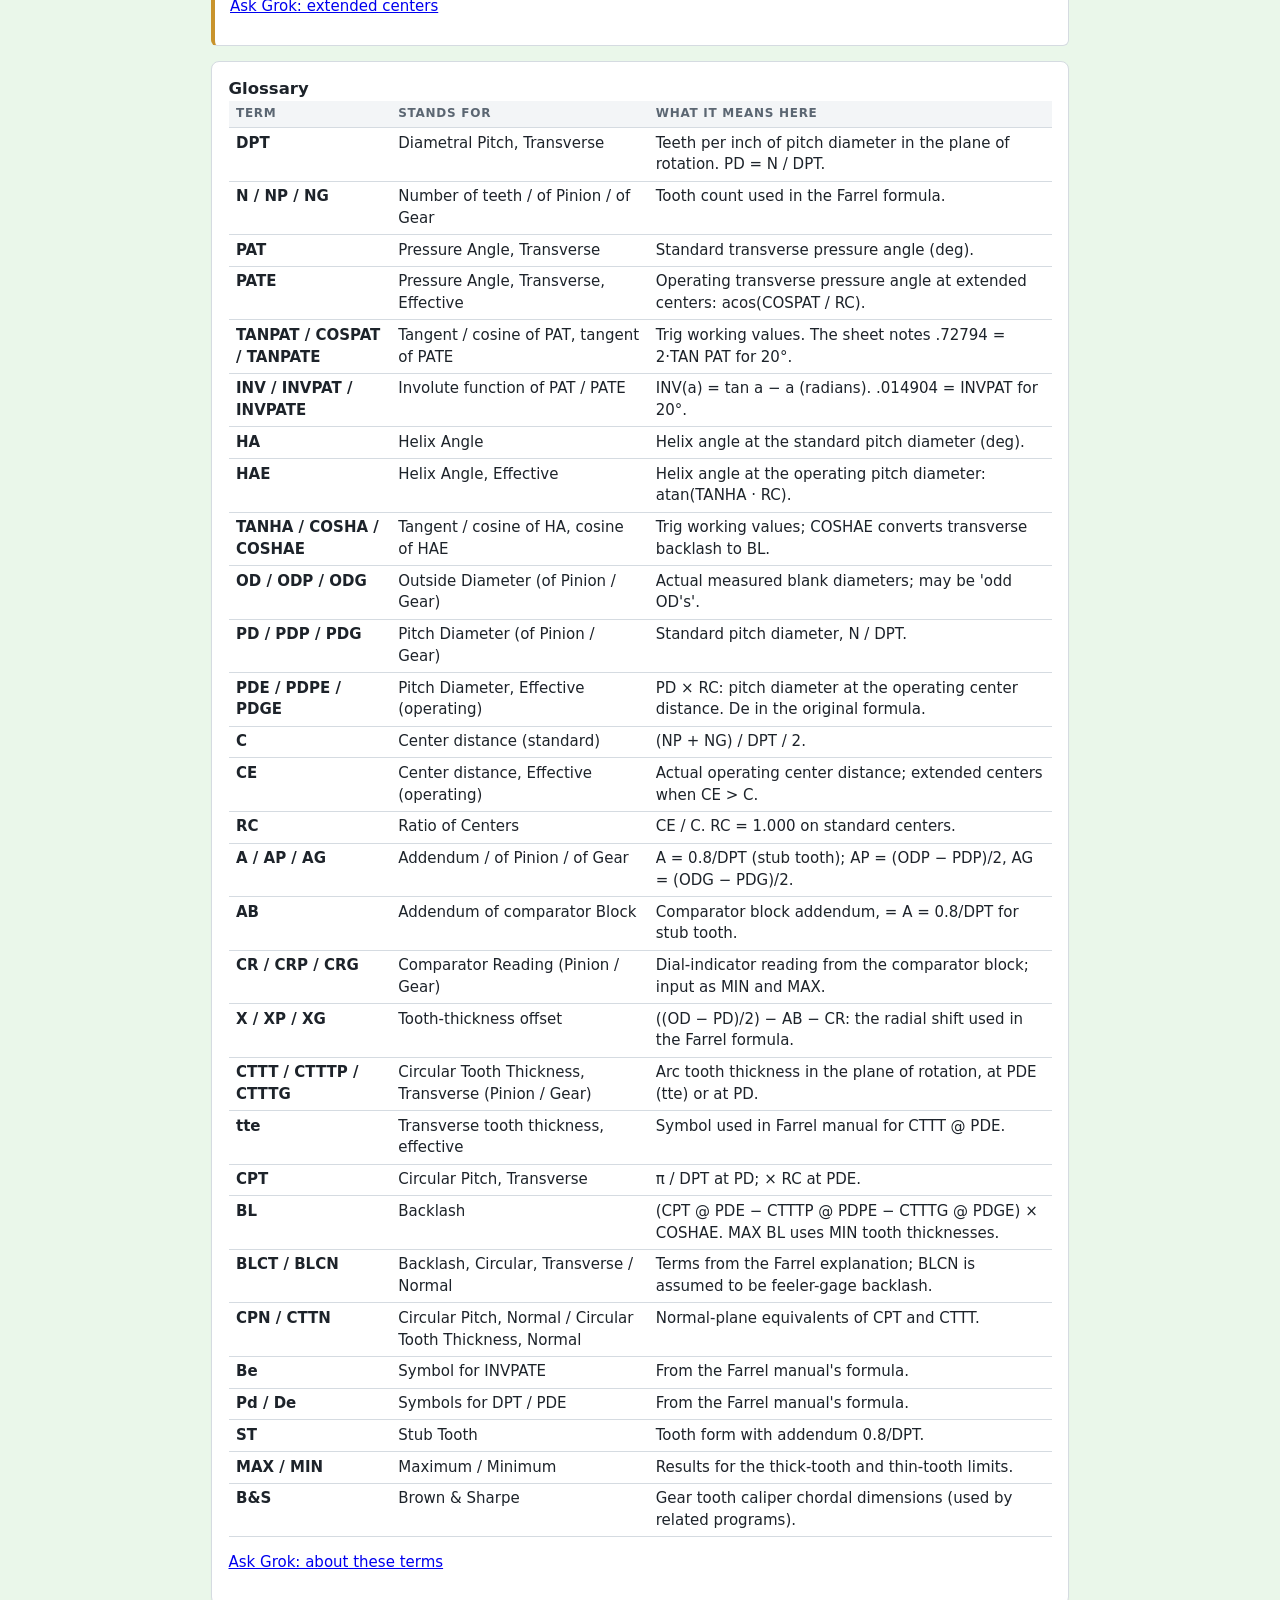
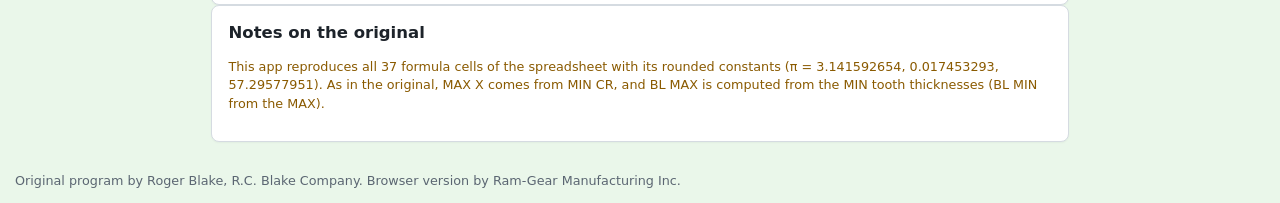
==== commit bd8a6ed6: "Flush header icon: 8px radius, square-tile copy icon-header.svg" ====
--- a/help.html
+++ b/help.html
@@ -3,7 +3,7 @@
 <title>Farrel CR – Help &amp; Practice | Ram-Gear Manufacturing</title>
 <link rel="icon" type="image/svg+xml" href="icon.svg"><link rel="icon" type="image/png" href="favicon.png"><link rel="icon" href="favicon.ico" sizes="any"><link rel="apple-touch-icon" href="apple-touch-icon.png"><link rel="stylesheet" href="css/style.css"></head>
 <body>
-<header class="site-header"><div class="brand"><img class="app-icon" src="icon.svg" width="46" height="46" alt="Farrel CR icon">
+<header class="site-header"><div class="brand"><img class="app-icon" src="icon-header.svg" width="46" height="46" alt="Farrel CR icon">
 <div><div class="company">Ram-Gear Manufacturing Inc.</div><h1>Farrel CR <span class="sub">Help &amp; practice</span></h1></div></div>
 <nav class="header-actions"><a class="btn" href="index.html">Back to app</a></nav></header>
 <main class="help-main">
--- a/css/style.css
+++ b/css/style.css
@@ -7,7 +7,7 @@
 *{box-sizing:border-box}
 html,body{margin:0;background:var(--bg);color:var(--ink);font:15px/1.45 system-ui,-apple-system,"Segoe UI",Roboto,Arial,sans-serif}
 .site-header{display:flex;justify-content:space-between;align-items:center;gap:1rem;flex-wrap:wrap;
-  padding:.8rem 1.4rem;background: linear-gradient(#2b3d47, #1d2b33); color:#fff; border-bottom: 6px solid #2e7386;}
+  padding:10px 1.4rem;background: linear-gradient(#2b3d47, #1d2b33); color:#fff; border-bottom: 6px solid #2e7386;}
 .brand{display:flex;align-items:center;gap:.9rem}
 .logo{width:46px;height:46px;border-radius:6px;background:var(--brand);color:#fff;display:grid;place-items:center;
   font-weight:800;letter-spacing:.5px;font-size:1.1rem;border:2px solid var(--accent)}
@@ -38,6 +38,7 @@
 .btn:hover{background:#eceff2}
 .site-header .btn{background:rgba(255,255,255,.1);color:#fff;border-color:rgba(255,255,255,.4)}
 .site-header .btn:hover{background:rgba(255,255,255,.2)}
+.site-header .company,.site-header h1{line-height:1.2}
 .btn-primary{background:var(--brand);color:#fff;border-color:var(--brand-dark);font-weight:600}
 .btn-primary:hover{background:var(--brand-dark)}
 .btn-ghost{background:transparent}
@@ -116,7 +117,7 @@
 a.btn{text-decoration:none;display:inline-block}
 .app-icon{width:46px;height:46px;border-radius:10px;display:block;flex:none}
 /* Span CR additions */
-.app-icon{border-radius:6px;background:#fff}
+.app-icon{border-radius:8px;background:none;padding:0;border:0}
 .big{font-family:var(--mono);font-size:1.15rem;font-weight:700}
 table.results{width:100%;border-collapse:collapse}
 table.results th,table.results td{padding:.3rem .5rem;border-bottom:1px solid var(--line);text-align:left}
